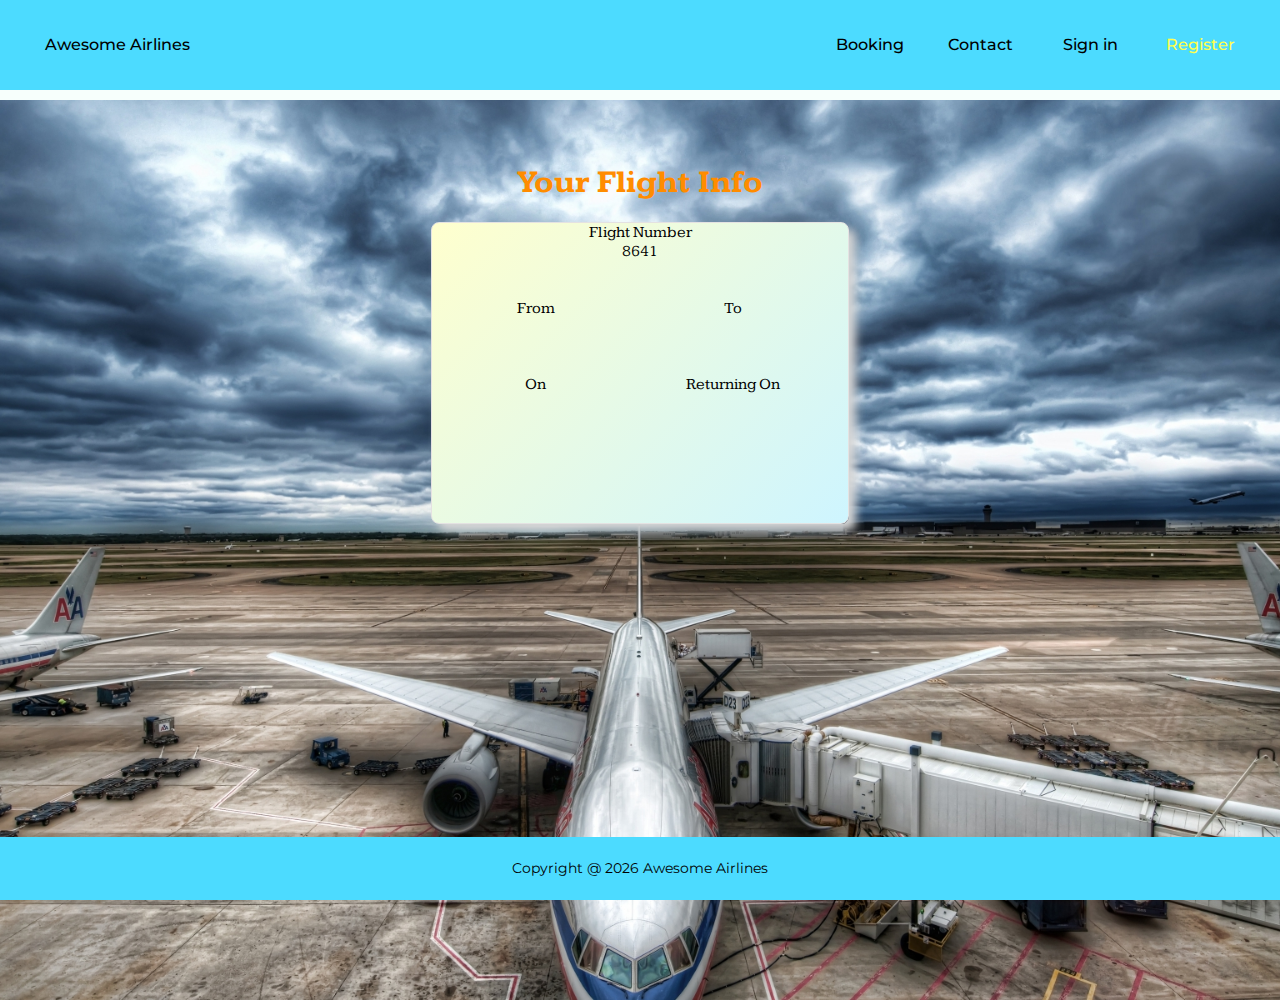
==== AwesomeAirline/AwesomeAirline/HTML/Booked.html @ 1fe72fe9 "-added local storage to share data between booking and flight info -adding the clear option is next/" ====
﻿<!DOCTYPE html>
<html>
<head>
    <meta charset="utf-8" />
    <title></title>

    <!-- STYLESHEETS -->
    <link rel="stylesheet" type="text/css" href="../CSS/BookingStyle.css" />
    <link rel="stylesheet" type="text/css" href="../CSS/MainStyle.css" />
    <!-- JAVASCRIPT -->
    <!-- LIBRARY -->
    <script src="https://ajax.googleapis.com/ajax/libs/jquery/3.4.0/jquery.min.js"></script>

    <script>
        $(function () {
            $(".header").load("Header.html");
        });
        $(function () {
            $(".footer").load("Footer.html");
        });
    </script>
</head>
<body>
    <div class="main-layout">
        <div class="header"></div>
        <div class="content">
            <div id="bookedPage" style="background-image: url('../Images/boarding.jpg'); width: 100%; height: 100%; position: absolute; top: auto; left: 0; background-size: cover; background-repeat: repeat; background-position: center;">
                <div id="bookingContainer">
                    <h1 id="bookHeader">Your Flight Info</h1>
                    <div id="bookingForm">
                        <label class="flightInfo">Flight Number</label>
                        <br />
                        <label id="flightNumber"></label>
                        <br />
                        <br />
                        <br />

                        <div id="LeftColumn" style="width:45%;margin-left:10px;">
                            <label class="flightInfo">From</label>
                            <br />
                            <br />
                            <label id="fromAir"></label>
                            <br />
                            <br />
                            <label class="flightInfo">On</label>
                            <br />
                            <br />
                            <label id="deptDate"></label>

                        </div>
                        <div id="RightColumn" style="width:45%;margin-left:10px;">
                            <label class="flightInfo">To</label>
                            <br />
                            <br />
                            <label id="toAir"></label>
                            <br />
                            <br />
                            <label class="flightInfo">Returning On</label>
                            <br />
                            <br />
                            <label id="retDate"></label>
                        </div>
                    </div>
                </div>
            </div>
        </div>
        <div class="footer"></div>
    </div>
    <script>
        function setInfo() {
            var flightNum = Math.round(Math.random() * 10000);

            var fromAir = localStorage.getItem("From");
            var toAir = localStorage.getItem("To");
            var deptDate = localStorage.getItem("Depart Date");
            var retDate = localStorage.getItem("Return Date");
            var adults = localStorage.getItem("Adults");
            var children = localStorage.getItem("Children");

            const fromTxt = document.getElementById("fromAir");
            const toTxt = document.getElementById("toAir");
            const deptDateTxt = document.getElementById("deptDate");
            const retDateTxt = document.getElementById("retDate");
            const flightNumTxt = document.getElementById("flightNumber")

            fromTxt.innerHTML = fromAir;
            toTxt.innerHTML = toAir;
            deptDateTxt.innerHTML = deptDate;
            retDateTxt.innerHTML = retDate;
            flightNumTxt.innerHTML = flightNum;
        }

        setInfo();
    </script>
</body>
</html>
---- AwesomeAirline/AwesomeAirline/CSS/BookingStyle.css ----
﻿#bookingContent {
    width: 100%;
    height: 100%;
    position: absolute;
    top: auto;
    left: 0;
    background-image: url('../Images/plane.jpg');
    background-size: cover;
    background-repeat: repeat;
    background-position: center;
}

#bookHeader {
    margin-top: 20px;
    text-align: center;
    color: darkorange;
}

#findFlight {
    background-color: royalblue;
    border-color: royalblue;
    color: white;
}

#LeftColumn {
    float: left;
    width: 45%;
}

#RightColumn {
    float: left;
    width: 45%;
}

#bookingForm {
    margin: auto;
    width: 65%;
    background: linear-gradient(-45deg, #CEF5FF, #FFFFCE);
    height: 300px;
    border-radius: 8px;
    border: 1px solid #e4e2e2;
    box-shadow: 7px 7px 10px #d5d5d5;
    margin-top: 20px;
}

#contentBooking {
    width: 100%;
    margin-bottom: 26%;
}

#bookHeader {
    text-align: center;
}

#bookingContainer {
    width: 50%;
    margin: auto;
    margin-top: 5%;
}

.autocomplete {
    position: relative;
    display: inline-block;
}

input {
    border: 1px solid transparent;
    background-color: #f1f1f1;
    padding: 10px;
    font-size: 16px;
}

    input[type=text] {
        background-color: #f1f1f1;
        width: 100%;
    }

    input[type=submit] {
        background-color: DodgerBlue;
        color: #fff;
        cursor: pointer;
    }

.autocomplete-items {
    position: absolute;
    border: 1px solid #d4d4d4;
    border-bottom: none;
    border-top: none;
    z-index: 99;
    /*position the autocomplete items to be the same width as the container:*/
    top: 100%;
    left: 0;
    right: 0;
}

    .autocomplete-items div {
        padding: 10px;
        cursor: pointer;
        background-color: #fff;
        border-bottom: 1px solid #d4d4d4;
    }

        /*when hovering an item:*/
        .autocomplete-items div:hover {
            background-color: #e9e9e9;
        }

/*when navigating through the items using the arrow keys:*/
.autocomplete-active {
    background-color: DodgerBlue !important;
    color: #ffffff;
}
---- AwesomeAirline/AwesomeAirline/CSS/MainStyle.css ----
﻿body {
    height: 100%;
    background-color: #F7FFFC;
    margin: auto;
}
.main-layout {
    font-family: 'Kameron', serif;
    text-align: center;
    display: flex;
    flex-direction: column;
    min-height: 100vh;
}
.content {
    min-height: 80vh;
    padding: 10px;
}

@media screen and (max-width: 715px){
    .content {
        padding: 0;
        min-height: 100vh;
    }
}
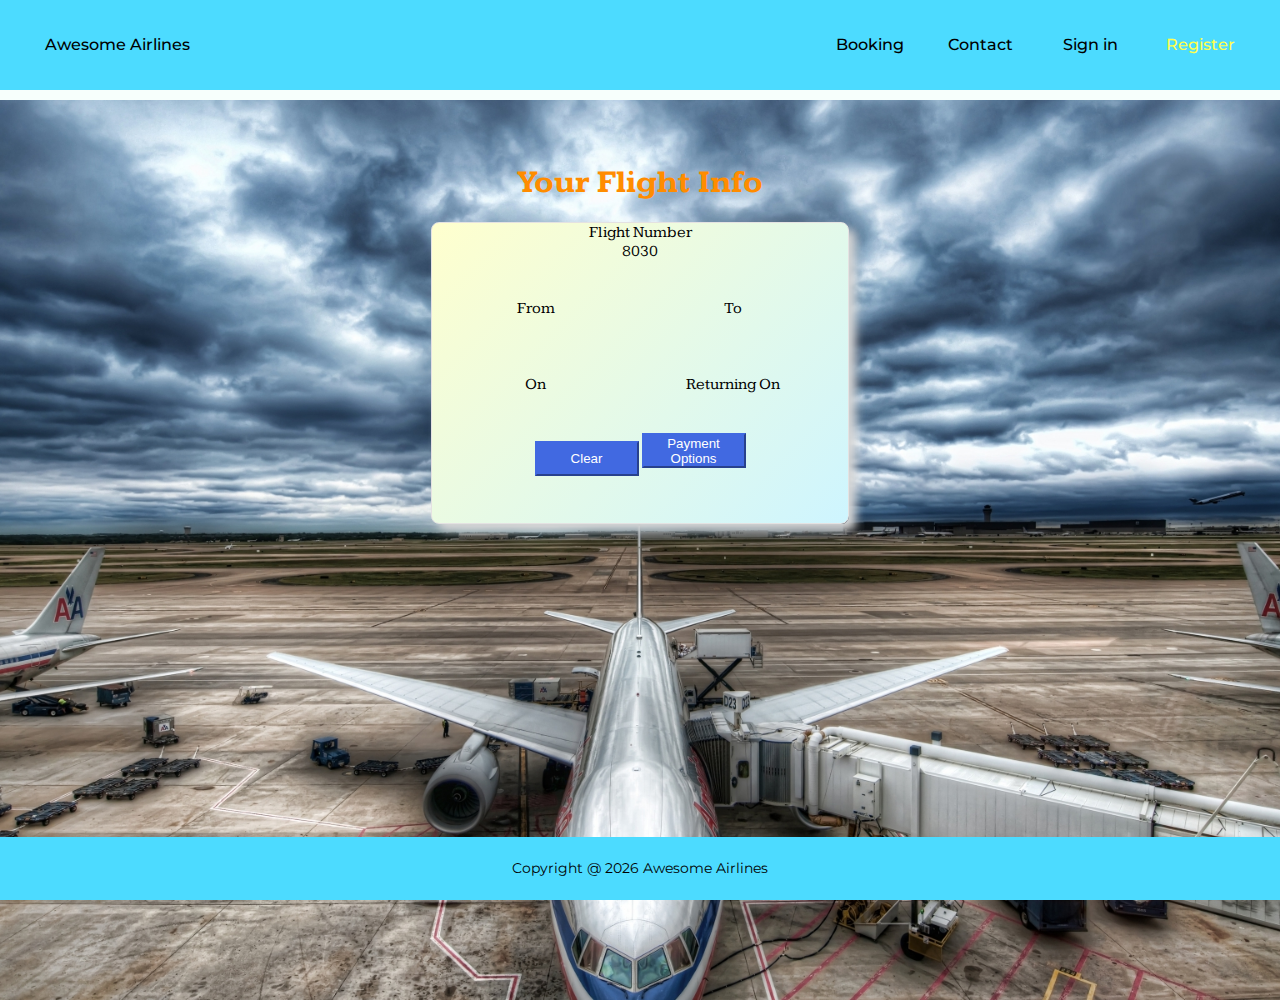
==== commit 023a6d3e: "Input Mask added" ====
--- a/AwesomeAirline/AwesomeAirline/HTML/Booked.html
+++ b/AwesomeAirline/AwesomeAirline/HTML/Booked.html
@@ -60,6 +60,9 @@
                             <br />
                             <label id="retDate"></label>
                         </div>
+                        <button class="btn btn-primary" type="button" id="clearInfo" onclick="clearLS()" style="margin:auto;width:25%;height:35px;margin-top:20px;">Clear</button>
+                        <button class="btn btn-primary" type="button" id="clearInfo" style="margin:auto;width:25%;height:35px;margin-top:20px;">Payment Options</button>
+
                     </div>
                 </div>
             </div>
@@ -90,6 +93,11 @@
             flightNumTxt.innerHTML = flightNum;
         }
 
+        function clearLS() {
+            localStorage.clear();
+            location.reload();
+        }
+
         setInfo();
     </script>
 </body>
--- a/AwesomeAirline/AwesomeAirline/CSS/BookingStyle.css
+++ b/AwesomeAirline/AwesomeAirline/CSS/BookingStyle.css
@@ -17,6 +17,12 @@
 }
 
 #findFlight {
+    background-color: royalblue;
+    border-color: royalblue;
+    color: white;
+}
+
+#clearInfo {
     background-color: royalblue;
     border-color: royalblue;
     color: white;
